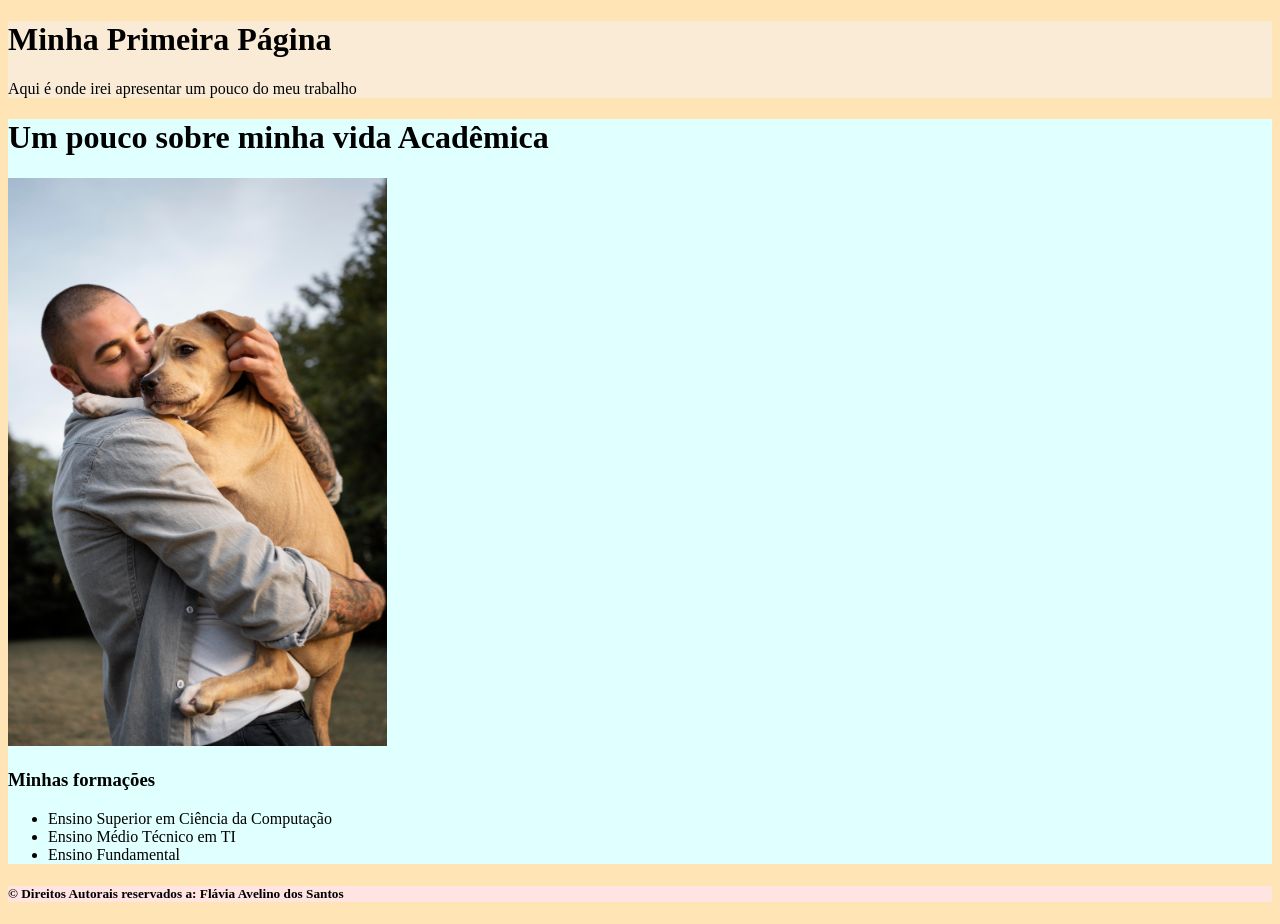
==== index.html @ 9c80b436 "Commit da primeira atividade" ====
<!DOCTYPE html>
<html lang="en">
<head>
    <meta charset="UTF-8">
    <meta name="viewport" content="width=device-width, initial-scale=1.0">
    <title>Atividade 01</title>
    <style>

        header{
            background-color: antiquewhite;
        }

        main{
            background-color: lightcyan;
        }

        footer{
            background-color: mistyrose;
        }

        body{
            background-color: moccasin;
        }

        img{
            width: 30%;
        }
    </style>
</head>
<body>

    <header>
        <h1>Minha Primeira Página</h1>
        <p>Aqui é onde irei apresentar um pouco do meu trabalho</p>

    </header>

    <main>
        <h1> Um pouco sobre minha vida Acadêmica</h1>
        <img src="Imagens/Cachorro-homem.jpg" alt="Melhor Amigo do Homem">
        <h3>Minhas formações</h3>
        <ul>
            <li>Ensino Superior em Ciência da Computação</li>
            <li>Ensino Médio Técnico em TI </li>
            <li>Ensino Fundamental </li>
        </ul>

    </main>

    <footer>
        <h5>&copy; Direitos Autorais reservados a: Flávia Avelino dos Santos</h5>

    </footer>
    
</body>
</html>
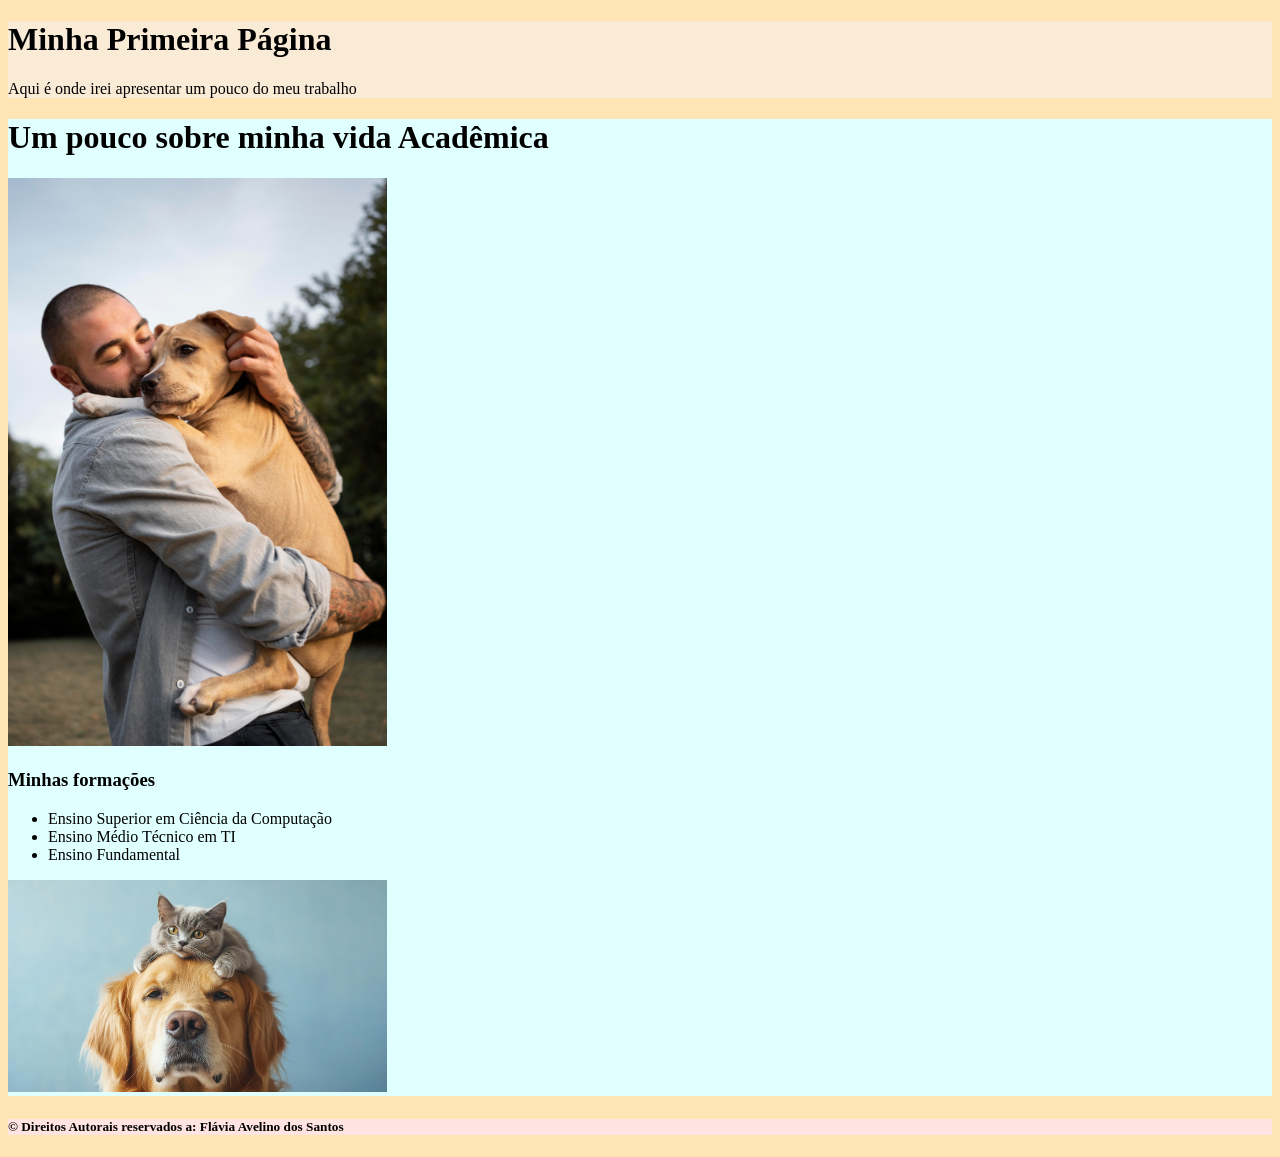
==== commit 597c538a: "acrescentei a imagem cachorro-gato.jpg" ====
--- a/index.html
+++ b/index.html
@@ -44,6 +44,7 @@
             <li>Ensino Médio Técnico em TI </li>
             <li>Ensino Fundamental </li>
         </ul>
+        <img src="Imagens/Cachorro-Gato.jpg" alt="Cão e gato">
 
     </main>
 
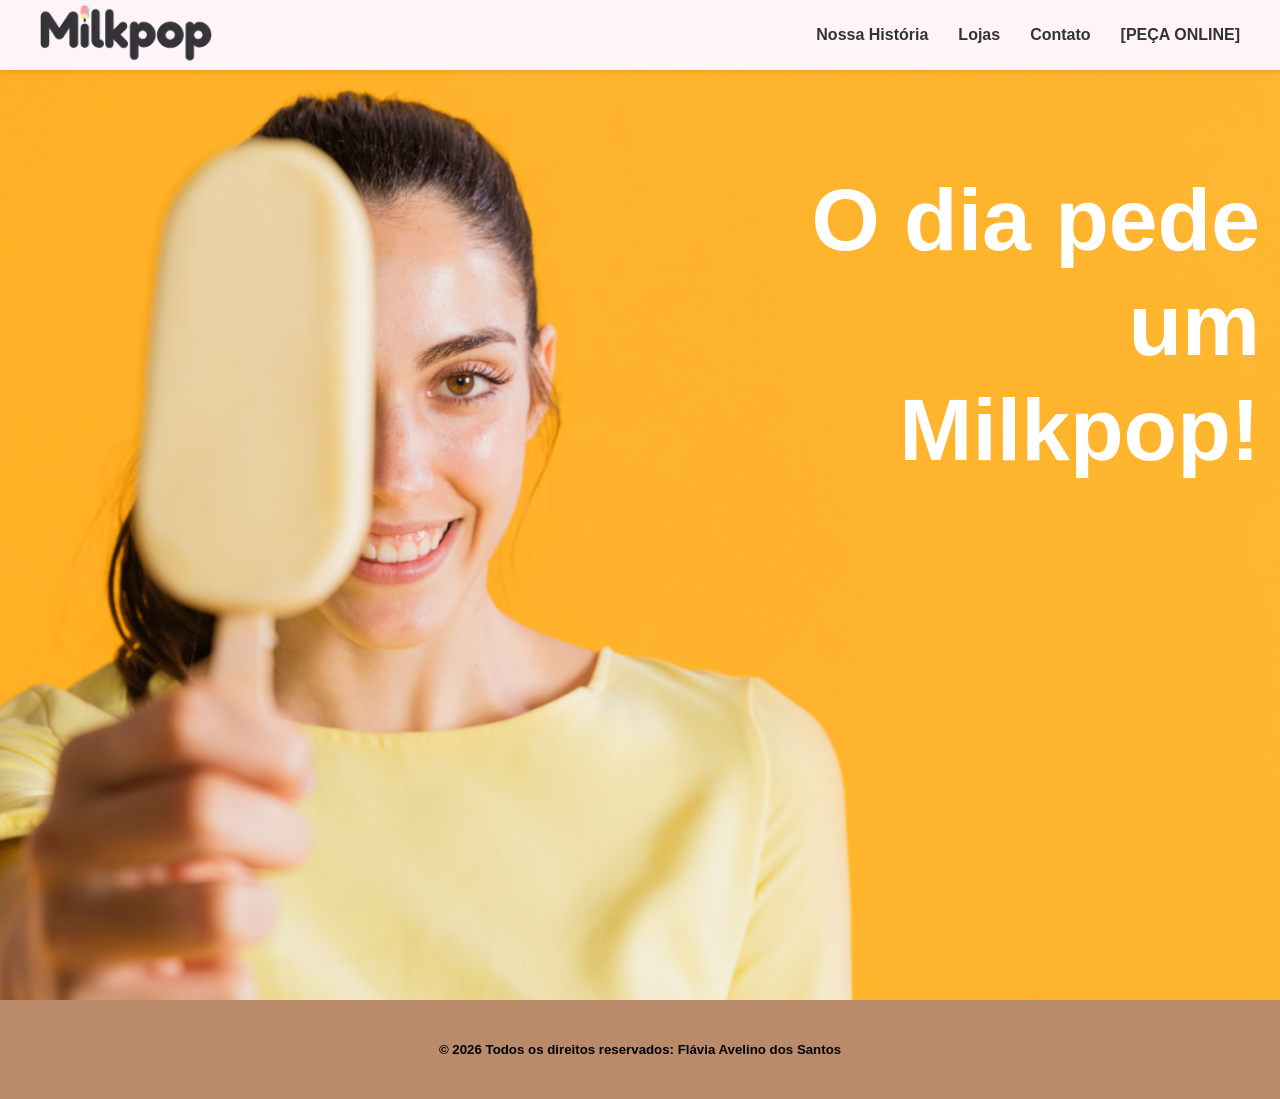
==== commit e954046b: "comitei a minha pagina atividade01" ====
--- a/index.html
+++ b/index.html
@@ -3,53 +3,35 @@
 <head>
     <meta charset="UTF-8">
     <meta name="viewport" content="width=device-width, initial-scale=1.0">
-    <title>Atividade 01</title>
-    <style>
+    <title>Milkpop Picolés - Atividade 01</title>
+    <link rel="stylesheet" href="index.css">
+</head>
 
-        header{
-            background-color: antiquewhite;
-        }
-
-        main{
-            background-color: lightcyan;
-        }
-
-        footer{
-            background-color: mistyrose;
-        }
-
-        body{
-            background-color: moccasin;
-        }
-
-        img{
-            width: 30%;
-        }
-    </style>
-</head>
 <body>
-
-    <header>
-        <h1>Minha Primeira Página</h1>
-        <p>Aqui é onde irei apresentar um pouco do meu trabalho</p>
-
+    <header class="header-site">
+       <nav class="navbar">
+            <!-- Logo milkpop -->
+            <div class="logo-container">
+                <a href="index.html">
+                    <img src="Imagens/logo-semfundo.png" alt="Nome da Sorveteria" class="logo-img">
+                </a>
+            </div>
+            <!-- Aqui é a lista de links do cabeçalho -->
+            <ul class="nav-links">
+                <li> <a href="historia.html">Nossa História</a> </li>
+                <li> <a href="lojas.html">Lojas</a> </li>
+                <li> <a href="contato.html">Contato</a> </li>
+                <li> <a href="pecaonline.html"> [PEÇA ONLINE]</a> </li>
+            </ul>
+        </nav>
     </header>
 
     <main>
-        <h1> Um pouco sobre minha vida Acadêmica</h1>
-        <img src="Imagens/Cachorro-homem.jpg" alt="Melhor Amigo do Homem">
-        <h3>Minhas formações</h3>
-        <ul>
-            <li>Ensino Superior em Ciência da Computação</li>
-            <li>Ensino Médio Técnico em TI </li>
-            <li>Ensino Fundamental </li>
-        </ul>
-        <img src="Imagens/Cachorro-Gato.jpg" alt="Cão e gato">
-
+       <section> <h3>O dia pede <br>um Milkpop!</h3></section>
     </main>
 
     <footer>
-        <h5>&copy; Direitos Autorais reservados a: Flávia Avelino dos Santos</h5>
+        <h5>&copy; 2026 Todos os direitos reservados: Flávia Avelino dos Santos</h5>
 
     </footer>
     
--- a/index.css
+++ b/index.css
@@ -0,0 +1,92 @@
+body{
+    margin: 0;
+    padding: 0;
+    color: white;
+    background-color: beige;
+    font-family: Arial, Helvetica, sans-serif;
+}
+ul{
+    display: flex;
+    justify-content: space-between;
+    list-style-type: none;
+    align-items: center;
+    padding: 16px;
+}
+a{
+    color: white;
+    text-decoration: none;
+}
+
+.header-site {
+    background-color: #fff5f8; 
+    box-shadow: 0 2px 5px rgba(0,0,0,0.1);
+    width: 100%;
+    position: fixed;
+    top: 0;
+    left: 0;
+    z-index: 1000;
+    height: 70px;
+}
+
+.navbar {
+    display: flex;
+    justify-content: space-between; 
+    align-items: center;            
+    max-width: 1200px;
+    margin: 0 auto;
+    padding: 0 20px;
+    height: 100%;
+}
+
+.logo-img {
+    height: 60px;
+    width: auto; 
+    display: block;
+}
+
+.nav-links {
+    list-style: none;
+    display: flex;
+    gap: 30px; /* Espaçamento entre os links */
+    margin: 0;
+    padding: 0;
+}
+
+.nav-links a {
+    text-decoration: none;
+    color: #333;
+    font-weight: 600;
+    transition: color 0.3s ease;
+}
+
+.nav-links a:hover {
+    color: #ff6b81; /* Cor de destaque ao passar o mouse */
+}
+
+main {
+    /* Aqui eu defini a imagem de fundo da main */
+    background-image: url(Imagens/picoleamarelo.jpg);
+    background-size: cover;
+    background-position: center;
+    background-repeat: no-repeat;
+    min-height: 100vh;
+    padding: 80px 20px 20px 20px; 
+    display: flex;
+    justify-content: flex-end;
+    align-items: flex-start;
+}
+section{
+    
+    color: white;
+    font-size: 75px;
+    font-weight: bold;
+    text-align: right;
+    max-width: 450px;
+    line-height: 1.2;
+}
+footer{
+    color: black;
+    background-color:  #B98B6A;
+    padding: 20px 0;
+    text-align: center;
+}
